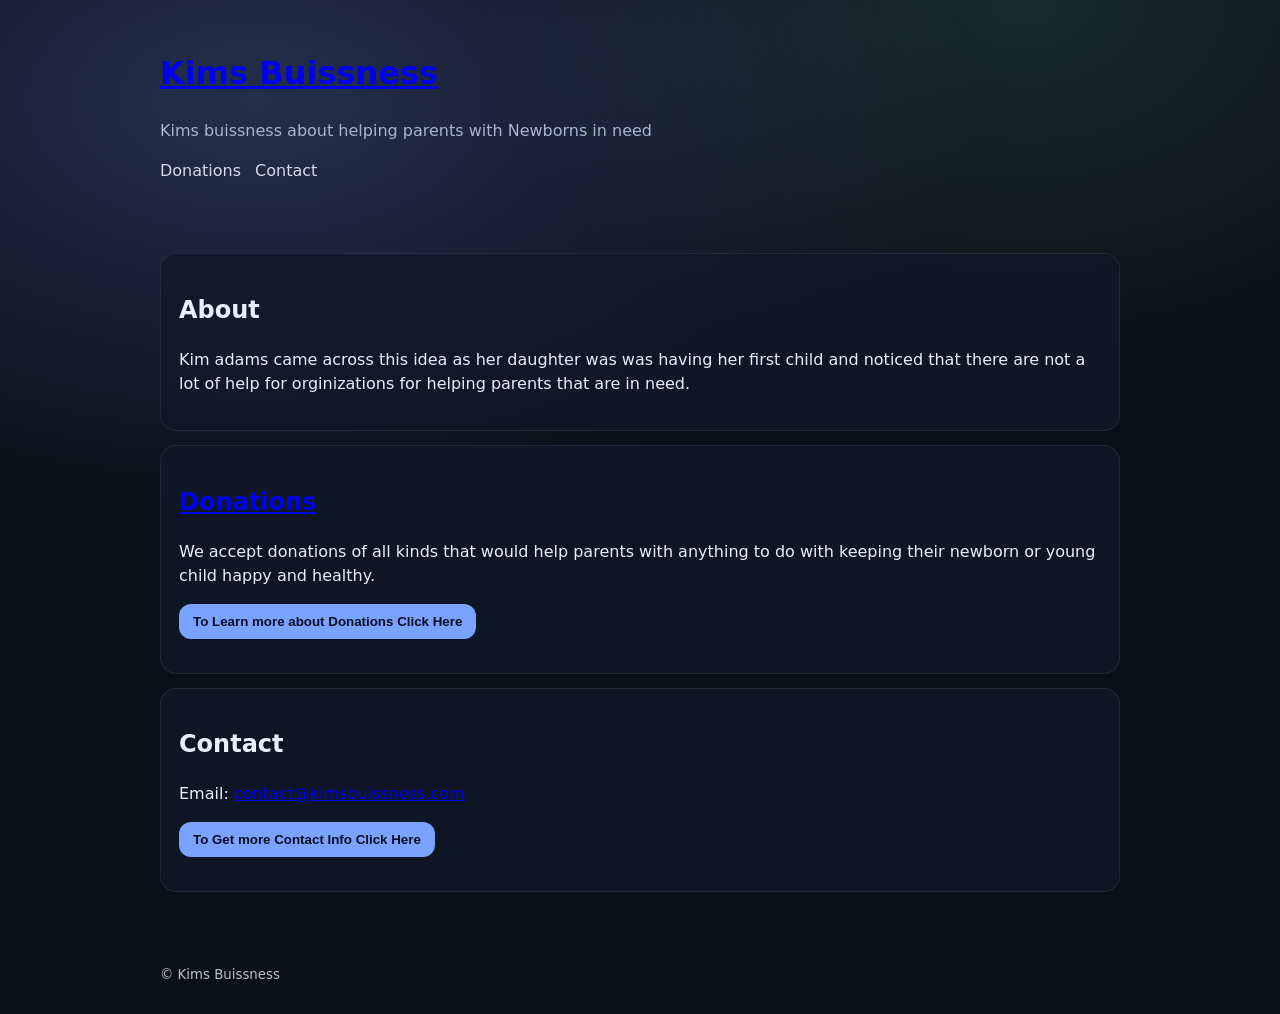
==== index.html @ cdb26ba6 "c" ====
<!doctype html>
<html lang="en">
  <head>
    <meta charset="UTF-8" />
    <meta name="viewport" content="width=device-width, initial-scale=1.0" />
    <title>Kims Buissness</title>
    <link rel="stylesheet" href="style.css" />
  </head>
  <body>
    <header class="container">
      <h1><a href=" ">Kims Buissness</a></h1>
      <p class="tagline">Kims buissness about helping parents with Newborns in need</p>
      <nav class="nav">
        <a href="Donations/">Donations</a>
        <a href="Contact Info/">Contact</a>
      </nav>
    </header>

    <main class="container">

      <section id="About" class="card">
        <h2>About</h2>
        <p>
          Kim adams came across this idea as her daughter was was having her first child and noticed that there are not a lot of help for orginizations for helping parents that are in need.
        </p>
      </section>

      <section id="Donations" class="card">
        <h2><a href="Donations/">Donations</a></h2>
        <p>
          We accept donations of all kinds that would help parents with anything to do with keeping their newborn or young child happy and healthy. 
        </p>
        <button id="Donations">To Learn more about Donations Click Here</button>
        <p id="msg" class="muted"></p>
      </section>

      <section id="contact" class="card">
        <h2>Contact</h2>
        <p>
          Email: <a href="mailto:contact@kimsbuissness.com">contact@kimsbuissness.com</a>
        </p>
        <p>
          <button id="Contacts">To Get more Contact Info Click Here</button>
        </p>
      </section>
    </main>

    <footer class="container footer">
      <small>© <span id="year"></span> Kims Buissness</small>
    </footer>

    <script src="script.js"></script>
  </body>
</html>
---- style.css ----
:root {
  --bg: #0b0f19;
  --card: #11182a;
  --text: #e8eefc;
  --muted: #a8b3cf;
  --accent: #7aa2ff;
  --border: rgba(255, 255, 255, 0.08);
}

* { box-sizing: border-box; }
body {
  margin: 0;
  font-family: system-ui, -apple-system, Segoe UI, Roboto, Arial, sans-serif;
  background: radial-gradient(1200px 700px at 20% 10%, rgba(122,162,255,.22), transparent 60%),
              radial-gradient(1000px 700px at 80% 0%, rgba(120,255,214,.12), transparent 55%),
              var(--bg);
  color: var(--text);
  line-height: 1.5;
}

.container {
  width: min(960px, 92%);
  margin: 0 auto;
  padding: 28px 0;
}

.tagline { color: var(--muted); margin-top: 6px; }

.nav { display: flex; gap: 14px; margin-top: 14px; flex-wrap: wrap; }
.nav a {
  color: var(--text);
  text-decoration: none;
  opacity: 0.9;
}
.nav a:hover { color: var(--accent); }

.card {
  background: rgba(17, 24, 42, 0.75);
  border: 1px solid var(--border);
  border-radius: 16px;
  padding: 18px;
  margin: 14px 0;
  backdrop-filter: blur(6px);
}

button {
  background: var(--accent);
  border: 0;
  color: #061022;
  font-weight: 700;
  padding: 10px 14px;
  border-radius: 12px;
  cursor: pointer;
}
button:hover { filter: brightness(1.05); }

.muted { color: var(--muted); }
.footer { opacity: 0.8; }
code { color: #cfe1ff; }
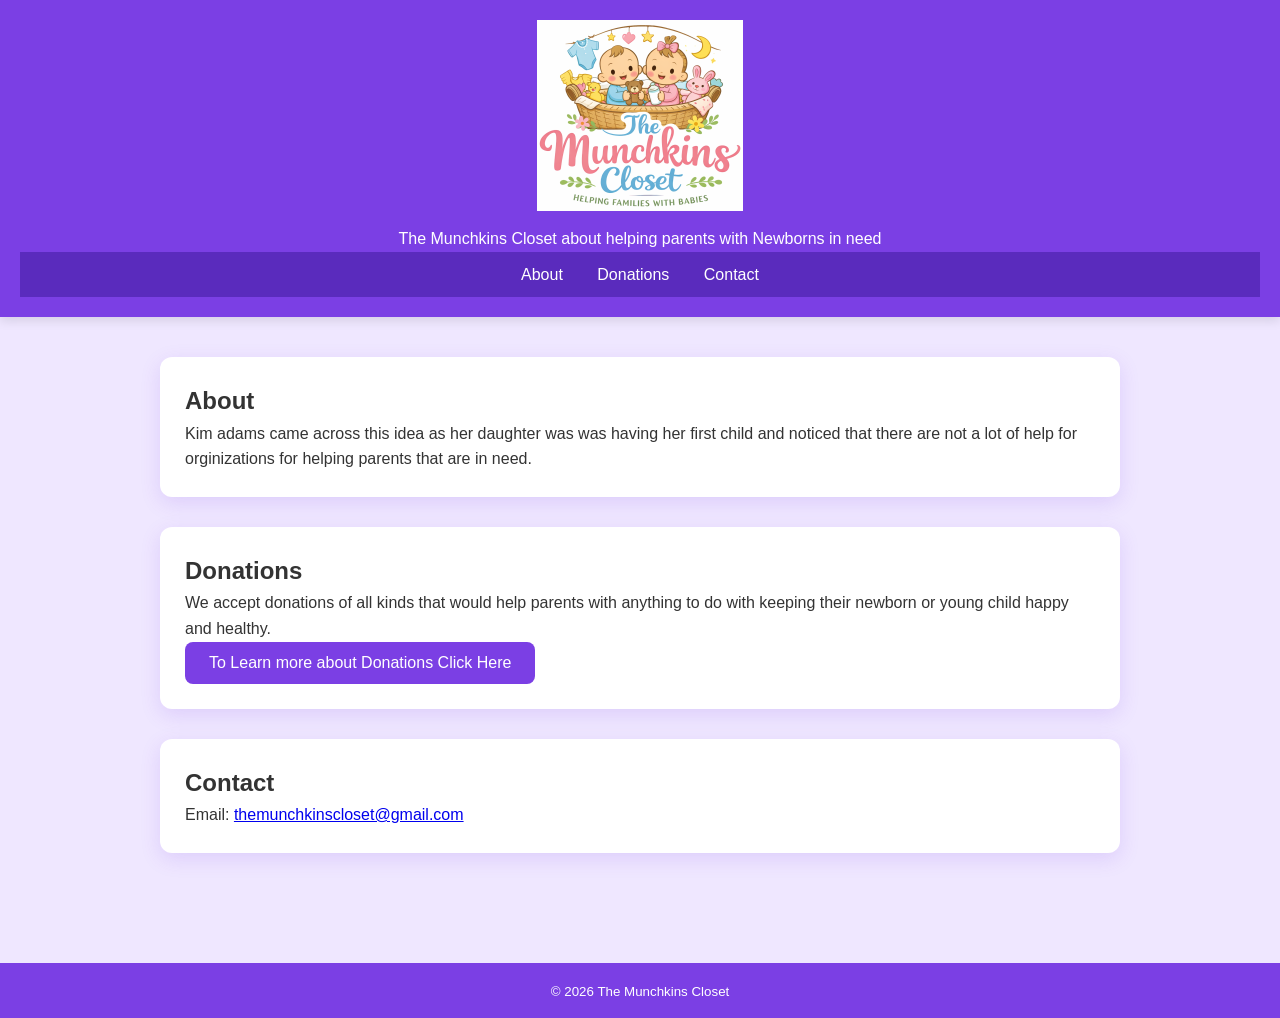
==== commit 7aa1597e: "updates" ====
--- a/index.html
+++ b/index.html
@@ -3,16 +3,21 @@
   <head>
     <meta charset="UTF-8" />
     <meta name="viewport" content="width=device-width, initial-scale=1.0" />
-    <title>Kims Buissness</title>
+    <title>The Munchkins Closet</title>
     <link rel="stylesheet" href="style.css" />
   </head>
   <body>
     <header class="container">
-      <h1><a href=" ">Kims Buissness</a></h1>
-      <p class="tagline">Kims buissness about helping parents with Newborns in need</p>
+      <h1>
+        <a href=" ">
+          <img src="TheMunchkinsCloset.png" alt="The Munchkins Closet">
+        </a>
+      </h1>
+      <p class="tagline">The Munchkins Closet about helping parents with Newborns in need</p>
       <nav class="nav">
-        <a href="Donations/">Donations</a>
-        <a href="Contact Info/">Contact</a>
+        <a href="#About">About</a>
+        <a href="#Donations">Donations</a>
+        <a href="#Contact">Contact</a>
       </nav>
     </header>
 
@@ -26,27 +31,25 @@
       </section>
 
       <section id="Donations" class="card">
-        <h2><a href="Donations/">Donations</a></h2>
+        <h2>Donations</h2>
         <p>
           We accept donations of all kinds that would help parents with anything to do with keeping their newborn or young child happy and healthy. 
         </p>
-        <button id="Donations">To Learn more about Donations Click Here</button>
-        <p id="msg" class="muted"></p>
+        <p>
+          <button id="Donations">To Learn more about Donations Click Here</button>
+        </p>
       </section>
 
       <section id="contact" class="card">
         <h2>Contact</h2>
         <p>
-          Email: <a href="mailto:contact@kimsbuissness.com">contact@kimsbuissness.com</a>
-        </p>
-        <p>
-          <button id="Contacts">To Get more Contact Info Click Here</button>
+          Email: <a href="mailto:themunchkinscloset@gmail.com">themunchkinscloset@gmail.com</a>
         </p>
       </section>
     </main>
 
     <footer class="container footer">
-      <small>© <span id="year"></span> Kims Buissness</small>
+      <small>© </span> 2026 The Munchkins Closet</small>
     </footer>
 
     <script src="script.js"></script>
--- a/style.css
+++ b/style.css
@@ -1,59 +1,139 @@
+/* =========================
+   THE MUNCHKINS CLOSET
+   Purple Theme Stylesheet
+========================= */
+
+/* Root Colors */
 :root {
-  --bg: #0b0f19;
-  --card: #11182a;
-  --text: #e8eefc;
-  --muted: #a8b3cf;
-  --accent: #7aa2ff;
-  --border: rgba(255, 255, 255, 0.08);
+    --primary-purple: #7b3fe4;
+    --dark-purple: #5a2bbd;
+    --light-purple: #efe7ff;
+    --accent-pink: #ffb6e6;
+    --text-dark: #333;
+    --white: #ffffff;
 }
 
-* { box-sizing: border-box; }
-body {
-  margin: 0;
-  font-family: system-ui, -apple-system, Segoe UI, Roboto, Arial, sans-serif;
-  background: radial-gradient(1200px 700px at 20% 10%, rgba(122,162,255,.22), transparent 60%),
-              radial-gradient(1000px 700px at 80% 0%, rgba(120,255,214,.12), transparent 55%),
-              var(--bg);
-  color: var(--text);
-  line-height: 1.5;
+/* Global Reset */
+* {
+    margin: 0;
+    padding: 0;
+    box-sizing: border-box;
 }
 
-.container {
-  width: min(960px, 92%);
-  margin: 0 auto;
-  padding: 28px 0;
+body {
+    font-family: 'Segoe UI', Tahoma, Geneva, Verdana, sans-serif;
+    background-color: var(--light-purple);
+    color: var(--text-dark);
+    line-height: 1.6;
 }
 
-.tagline { color: var(--muted); margin-top: 6px; }
-
-.nav { display: flex; gap: 14px; margin-top: 14px; flex-wrap: wrap; }
-.nav a {
-  color: var(--text);
-  text-decoration: none;
-  opacity: 0.9;
-}
-.nav a:hover { color: var(--accent); }
-
-.card {
-  background: rgba(17, 24, 42, 0.75);
-  border: 1px solid var(--border);
-  border-radius: 16px;
-  padding: 18px;
-  margin: 14px 0;
-  backdrop-filter: blur(6px);
+/* Header */
+header {
+    background: var(--primary-purple);
+    color: var(--white);
+    padding: 20px;
+    text-align: center;
+    box-shadow: 0 4px 10px rgba(0,0,0,0.1);
 }
 
-button {
-  background: var(--accent);
-  border: 0;
-  color: #061022;
-  font-weight: 700;
-  padding: 10px 14px;
-  border-radius: 12px;
-  cursor: pointer;
+header h1 {
+    font-size: 2rem;
 }
-button:hover { filter: brightness(1.05); }
 
-.muted { color: var(--muted); }
-.footer { opacity: 0.8; }
-code { color: #cfe1ff; }+/* Navigation */
+nav {
+    background: var(--dark-purple);
+    padding: 10px;
+    text-align: center;
+}
+
+nav a {
+    color: var(--white);
+    text-decoration: none;
+    margin: 0 15px;
+    font-weight: 500;
+    transition: 0.3s ease;
+}
+
+nav a:hover {
+    color: var(--accent-pink);
+}
+
+/* Main Section */
+main {
+    padding: 40px 20px;
+    max-width: 1000px;
+    margin: auto;
+}
+
+/* Cards / Content Boxes */
+.card {
+    background: var(--white);
+    padding: 25px;
+    border-radius: 12px;
+    box-shadow: 0 6px 20px rgba(123, 63, 228, 0.15);
+    margin-bottom: 30px;
+}
+
+/* Buttons */
+button,
+.btn {
+    background: var(--primary-purple);
+    color: var(--white);
+    border: none;
+    padding: 12px 24px;
+    border-radius: 8px;
+    cursor: pointer;
+    font-size: 1rem;
+    transition: 0.3s ease;
+    text-decoration: none;
+    display: inline-block;
+}
+
+button:hover,
+.btn:hover {
+    background: var(--dark-purple);
+    transform: translateY(-2px);
+}
+
+/* Footer */
+footer {
+    background: var(--primary-purple);
+    color: var(--white);
+    text-align: center;
+    padding: 15px;
+    margin-top: 40px;
+}
+
+/* Forms */
+input,
+textarea {
+    width: 100%;
+    padding: 10px;
+    border-radius: 6px;
+    border: 1px solid #ccc;
+    margin-top: 5px;
+    margin-bottom: 15px;
+}
+
+input:focus,
+textarea:focus {
+    outline: none;
+    border-color: var(--primary-purple);
+}
+
+/* Responsive */
+@media (max-width: 768px) {
+    header h1 {
+        font-size: 1.5rem;
+    }
+
+    nav a {
+        display: block;
+        margin: 10px 0;
+    }
+
+    main {
+        padding: 20px;
+    }
+}
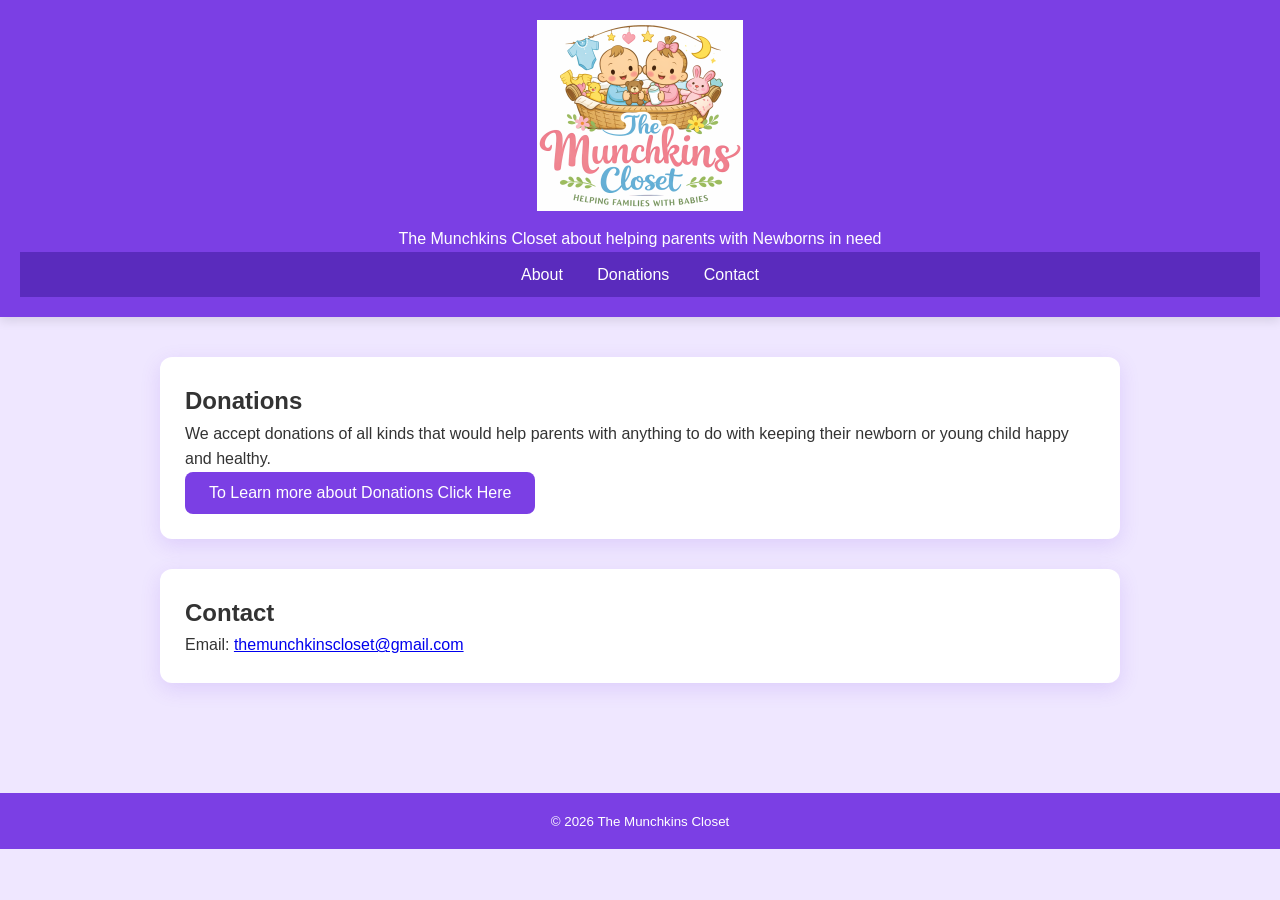
==== commit 226f86e8: "updates 2" ====
--- a/index.html
+++ b/index.html
@@ -1,57 +1,49 @@
-<!doctype html>
-<html lang="en">
-  <head>
-    <meta charset="UTF-8" />
-    <meta name="viewport" content="width=device-width, initial-scale=1.0" />
-    <title>The Munchkins Closet</title>
-    <link rel="stylesheet" href="style.css" />
-  </head>
-  <body>
-    <header class="container">
-      <h1>
-        <a href=" ">
-          <img src="TheMunchkinsCloset.png" alt="The Munchkins Closet">
-        </a>
-      </h1>
-      <p class="tagline">The Munchkins Closet about helping parents with Newborns in need</p>
-      <nav class="nav">
-        <a href="#About">About</a>
-        <a href="#Donations">Donations</a>
-        <a href="#Contact">Contact</a>
-      </nav>
-    </header>
-
-    <main class="container">
-
-      <section id="About" class="card">
-        <h2>About</h2>
-        <p>
-          Kim adams came across this idea as her daughter was was having her first child and noticed that there are not a lot of help for orginizations for helping parents that are in need.
-        </p>
-      </section>
-
-      <section id="Donations" class="card">
-        <h2>Donations</h2>
-        <p>
-          We accept donations of all kinds that would help parents with anything to do with keeping their newborn or young child happy and healthy. 
-        </p>
-        <p>
-          <button id="Donations">To Learn more about Donations Click Here</button>
-        </p>
-      </section>
-
-      <section id="contact" class="card">
-        <h2>Contact</h2>
-        <p>
-          Email: <a href="mailto:themunchkinscloset@gmail.com">themunchkinscloset@gmail.com</a>
-        </p>
-      </section>
-    </main>
-
-    <footer class="container footer">
-      <small>© </span> 2026 The Munchkins Closet</small>
-    </footer>
-
-    <script src="script.js"></script>
-  </body>
+<!doctype html>
+<html lang="en">
+  <head>
+    <meta charset="UTF-8" />
+    <meta name="viewport" content="width=device-width, initial-scale=1.0" />
+    <title>The Munchkins Closet</title>
+    <link rel="stylesheet" href="style.css" />
+  </head>
+  <body>
+    <header class="container">
+      <h1>
+        <a href=" ">
+          <img src="TheMunchkinsCloset.png" alt="The Munchkins Closet">
+        </a>
+      </h1>
+      <p class="tagline">The Munchkins Closet about helping parents with Newborns in need</p>
+      <nav class="nav">
+        <a href="#About">About</a>
+        <a href="#Donations">Donations</a>
+        <a href="#Contact">Contact</a>
+      </nav>
+    </header>
+
+    <main class="container">
+      <section id="Donations" class="card">
+        <h2>Donations</h2>
+        <p>
+          We accept donations of all kinds that would help parents with anything to do with keeping their newborn or young child happy and healthy. 
+        </p>
+        <p>
+          <button id="Donations">To Learn more about Donations Click Here</button>
+        </p>
+      </section>
+
+      <section id="contact" class="card">
+        <h2>Contact</h2>
+        <p>
+          Email: <a href="mailto:themunchkinscloset@gmail.com">themunchkinscloset@gmail.com</a>
+        </p>
+      </section>
+    </main>
+
+    <footer class="container footer">
+      <small>© </span> 2026 The Munchkins Closet</small>
+    </footer>
+
+    <script src="script.js"></script>
+  </body>
 </html>
--- a/style.css
+++ b/style.css
@@ -1,139 +1,139 @@
-/* =========================
-   THE MUNCHKINS CLOSET
-   Purple Theme Stylesheet
-========================= */
-
-/* Root Colors */
-:root {
-    --primary-purple: #7b3fe4;
-    --dark-purple: #5a2bbd;
-    --light-purple: #efe7ff;
-    --accent-pink: #ffb6e6;
-    --text-dark: #333;
-    --white: #ffffff;
-}
-
-/* Global Reset */
-* {
-    margin: 0;
-    padding: 0;
-    box-sizing: border-box;
-}
-
-body {
-    font-family: 'Segoe UI', Tahoma, Geneva, Verdana, sans-serif;
-    background-color: var(--light-purple);
-    color: var(--text-dark);
-    line-height: 1.6;
-}
-
-/* Header */
-header {
-    background: var(--primary-purple);
-    color: var(--white);
-    padding: 20px;
-    text-align: center;
-    box-shadow: 0 4px 10px rgba(0,0,0,0.1);
-}
-
-header h1 {
-    font-size: 2rem;
-}
-
-/* Navigation */
-nav {
-    background: var(--dark-purple);
-    padding: 10px;
-    text-align: center;
-}
-
-nav a {
-    color: var(--white);
-    text-decoration: none;
-    margin: 0 15px;
-    font-weight: 500;
-    transition: 0.3s ease;
-}
-
-nav a:hover {
-    color: var(--accent-pink);
-}
-
-/* Main Section */
-main {
-    padding: 40px 20px;
-    max-width: 1000px;
-    margin: auto;
-}
-
-/* Cards / Content Boxes */
-.card {
-    background: var(--white);
-    padding: 25px;
-    border-radius: 12px;
-    box-shadow: 0 6px 20px rgba(123, 63, 228, 0.15);
-    margin-bottom: 30px;
-}
-
-/* Buttons */
-button,
-.btn {
-    background: var(--primary-purple);
-    color: var(--white);
-    border: none;
-    padding: 12px 24px;
-    border-radius: 8px;
-    cursor: pointer;
-    font-size: 1rem;
-    transition: 0.3s ease;
-    text-decoration: none;
-    display: inline-block;
-}
-
-button:hover,
-.btn:hover {
-    background: var(--dark-purple);
-    transform: translateY(-2px);
-}
-
-/* Footer */
-footer {
-    background: var(--primary-purple);
-    color: var(--white);
-    text-align: center;
-    padding: 15px;
-    margin-top: 40px;
-}
-
-/* Forms */
-input,
-textarea {
-    width: 100%;
-    padding: 10px;
-    border-radius: 6px;
-    border: 1px solid #ccc;
-    margin-top: 5px;
-    margin-bottom: 15px;
-}
-
-input:focus,
-textarea:focus {
-    outline: none;
-    border-color: var(--primary-purple);
-}
-
-/* Responsive */
-@media (max-width: 768px) {
-    header h1 {
-        font-size: 1.5rem;
-    }
-
-    nav a {
-        display: block;
-        margin: 10px 0;
-    }
-
-    main {
-        padding: 20px;
-    }
+/* =========================
+   THE MUNCHKINS CLOSET
+   Purple Theme Stylesheet
+========================= */
+
+/* Root Colors */
+:root {
+    --primary-purple: #7b3fe4;
+    --dark-purple: #5a2bbd;
+    --light-purple: #efe7ff;
+    --accent-pink: #ffb6e6;
+    --text-dark: #333;
+    --white: #ffffff;
+}
+
+/* Global Reset */
+* {
+    margin: 0;
+    padding: 0;
+    box-sizing: border-box;
+}
+
+body {
+    font-family: 'Segoe UI', Tahoma, Geneva, Verdana, sans-serif;
+    background-color: var(--light-purple);
+    color: var(--text-dark);
+    line-height: 1.6;
+}
+
+/* Header */
+header {
+    background: var(--primary-purple);
+    color: var(--white);
+    padding: 20px;
+    text-align: center;
+    box-shadow: 0 4px 10px rgba(0,0,0,0.1);
+}
+
+header h1 {
+    font-size: 2rem;
+}
+
+/* Navigation */
+nav {
+    background: var(--dark-purple);
+    padding: 10px;
+    text-align: center;
+}
+
+nav a {
+    color: var(--white);
+    text-decoration: none;
+    margin: 0 15px;
+    font-weight: 500;
+    transition: 0.3s ease;
+}
+
+nav a:hover {
+    color: var(--accent-pink);
+}
+
+/* Main Section */
+main {
+    padding: 40px 20px;
+    max-width: 1000px;
+    margin: auto;
+}
+
+/* Cards / Content Boxes */
+.card {
+    background: var(--white);
+    padding: 25px;
+    border-radius: 12px;
+    box-shadow: 0 6px 20px rgba(123, 63, 228, 0.15);
+    margin-bottom: 30px;
+}
+
+/* Buttons */
+button,
+.btn {
+    background: var(--primary-purple);
+    color: var(--white);
+    border: none;
+    padding: 12px 24px;
+    border-radius: 8px;
+    cursor: pointer;
+    font-size: 1rem;
+    transition: 0.3s ease;
+    text-decoration: none;
+    display: inline-block;
+}
+
+button:hover,
+.btn:hover {
+    background: var(--dark-purple);
+    transform: translateY(-2px);
+}
+
+/* Footer */
+footer {
+    background: var(--primary-purple);
+    color: var(--white);
+    text-align: center;
+    padding: 15px;
+    margin-top: 40px;
+}
+
+/* Forms */
+input,
+textarea {
+    width: 100%;
+    padding: 10px;
+    border-radius: 6px;
+    border: 1px solid #ccc;
+    margin-top: 5px;
+    margin-bottom: 15px;
+}
+
+input:focus,
+textarea:focus {
+    outline: none;
+    border-color: var(--primary-purple);
+}
+
+/* Responsive */
+@media (max-width: 768px) {
+    header h1 {
+        font-size: 1.5rem;
+    }
+
+    nav a {
+        display: block;
+        margin: 10px 0;
+    }
+
+    main {
+        padding: 20px;
+    }
 }
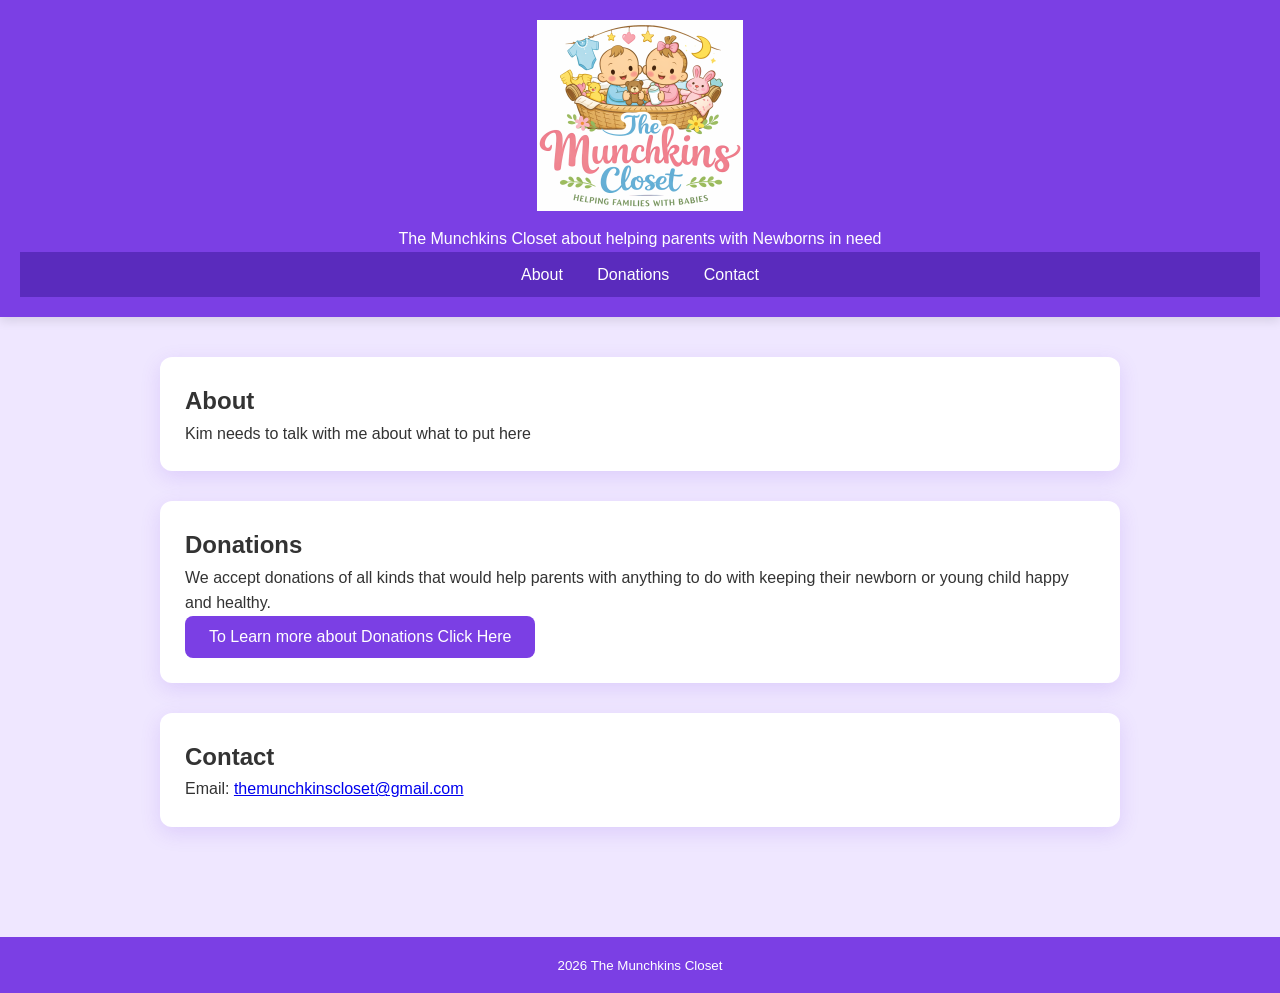
==== commit 7fd062a2: "Updates #3" ====
--- a/index.html
+++ b/index.html
@@ -22,13 +22,21 @@
     </header>
 
     <main class="container">
+
+      <section id="About" class="card">
+        <h2>About</h2>
+        <p>
+          Kim needs to talk with me about what to put here 
+        </p>
+      </section>
+
       <section id="Donations" class="card">
         <h2>Donations</h2>
         <p>
           We accept donations of all kinds that would help parents with anything to do with keeping their newborn or young child happy and healthy. 
         </p>
         <p>
-          <button id="Donations">To Learn more about Donations Click Here</button>
+          <button id="donationsBtn">To Learn more about Donations Click Here</button>
         </p>
       </section>
 
@@ -41,7 +49,7 @@
     </main>
 
     <footer class="container footer">
-      <small>© </span> 2026 The Munchkins Closet</small>
+      <small>2026 The Munchkins Closet</small>
     </footer>
 
     <script src="script.js"></script>
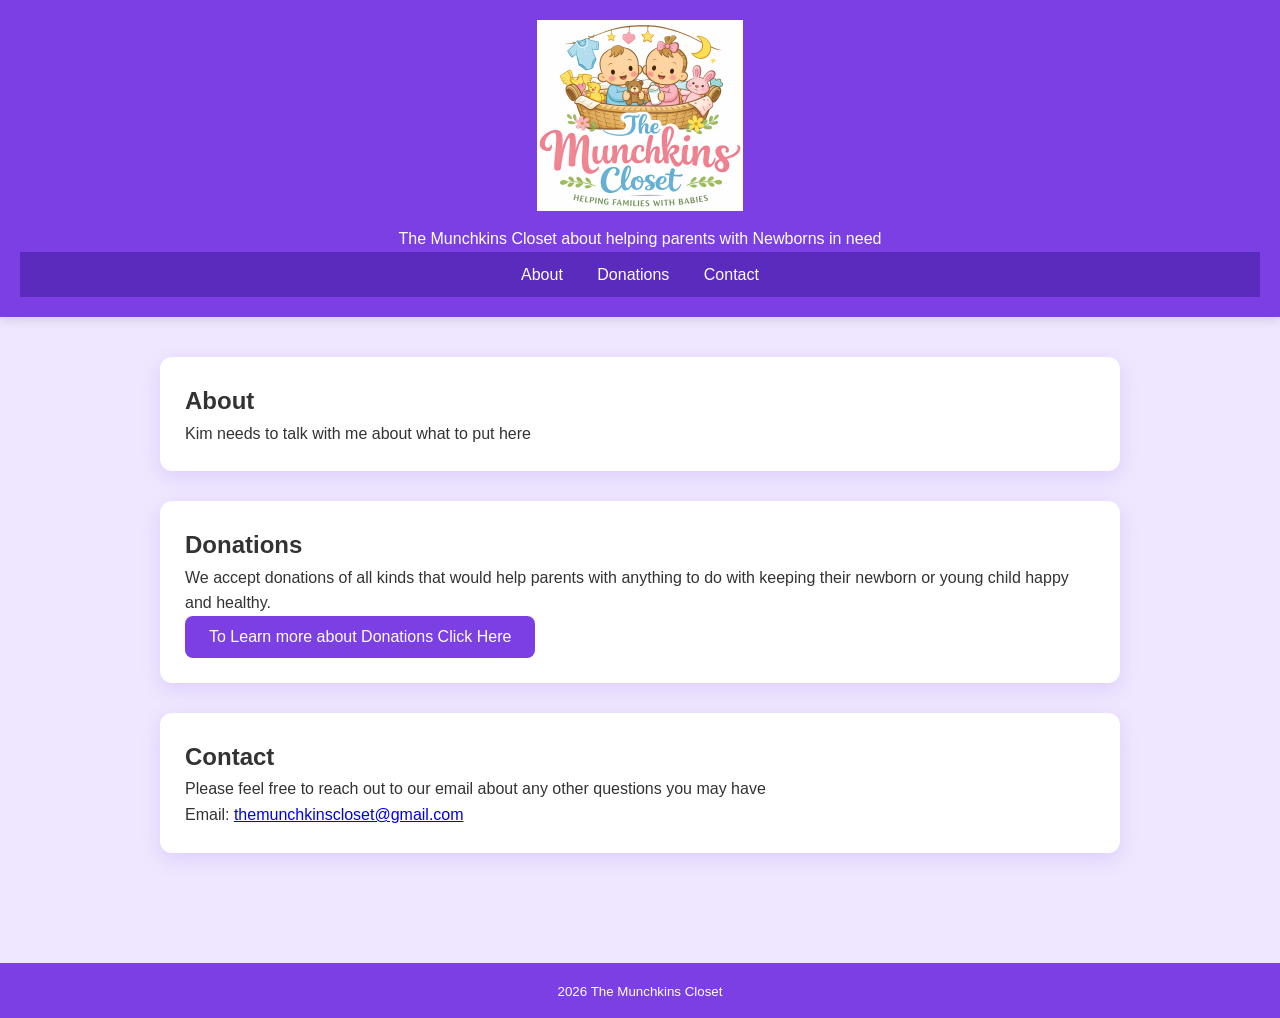
==== commit 02c9d0f3: "Updates 5" ====
--- a/index.html
+++ b/index.html
@@ -36,22 +36,24 @@
           We accept donations of all kinds that would help parents with anything to do with keeping their newborn or young child happy and healthy. 
         </p>
         <p>
-          <button id="donationsBtn">To Learn more about Donations Click Here</button>
+          <a href="Donations/">
+            <button type="button">
+              To Learn more about Donations Click Here
+            </button>
+          </a>
         </p>
       </section>
 
       <section id="contact" class="card">
         <h2>Contact</h2>
-        <p>
-          Email: <a href="mailto:themunchkinscloset@gmail.com">themunchkinscloset@gmail.com</a>
-        </p>
+        <p>Please feel free to reach out to our email about any other questions you may have </p>
+        <p>Email: <a href="mailto:themunchkinscloset@gmail.com">themunchkinscloset@gmail.com</a></p>
       </section>
     </main>
 
     <footer class="container footer">
       <small>2026 The Munchkins Closet</small>
     </footer>
-
-    <script src="script.js"></script>
+    
   </body>
 </html>
